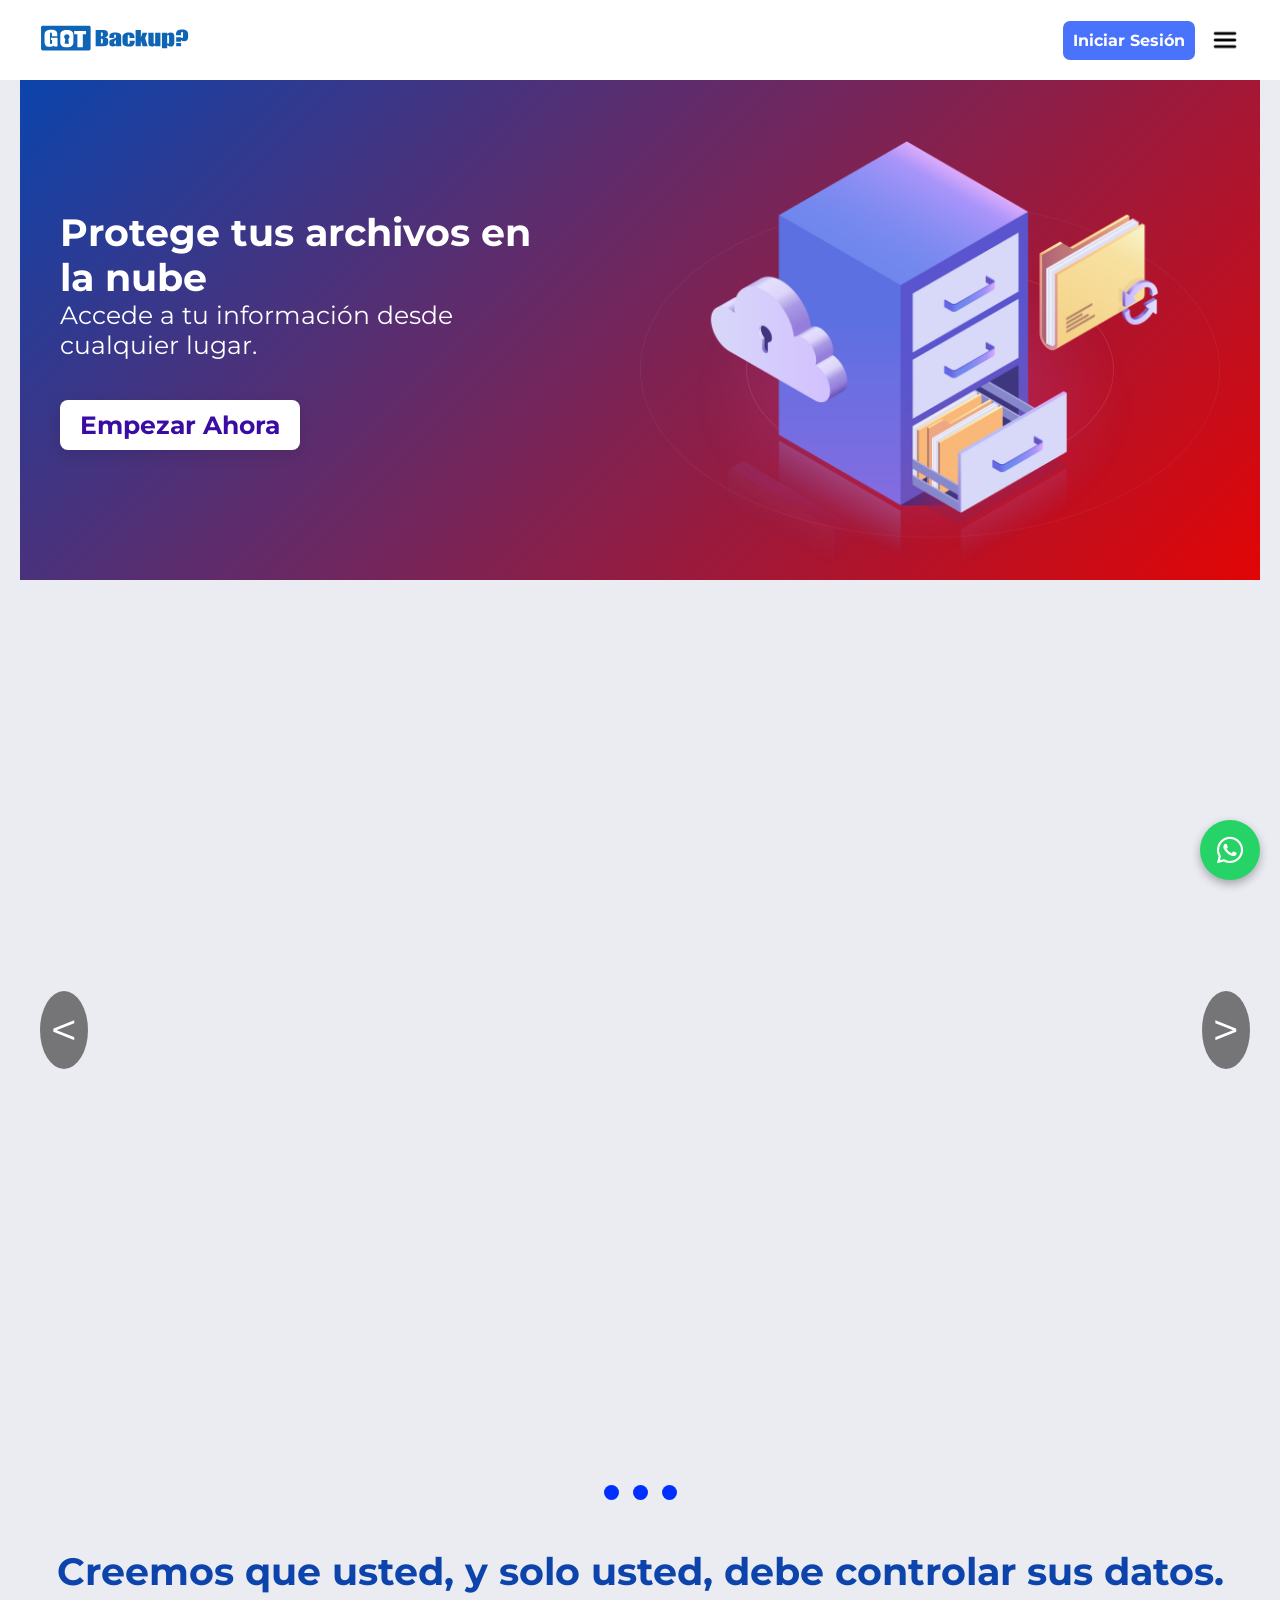
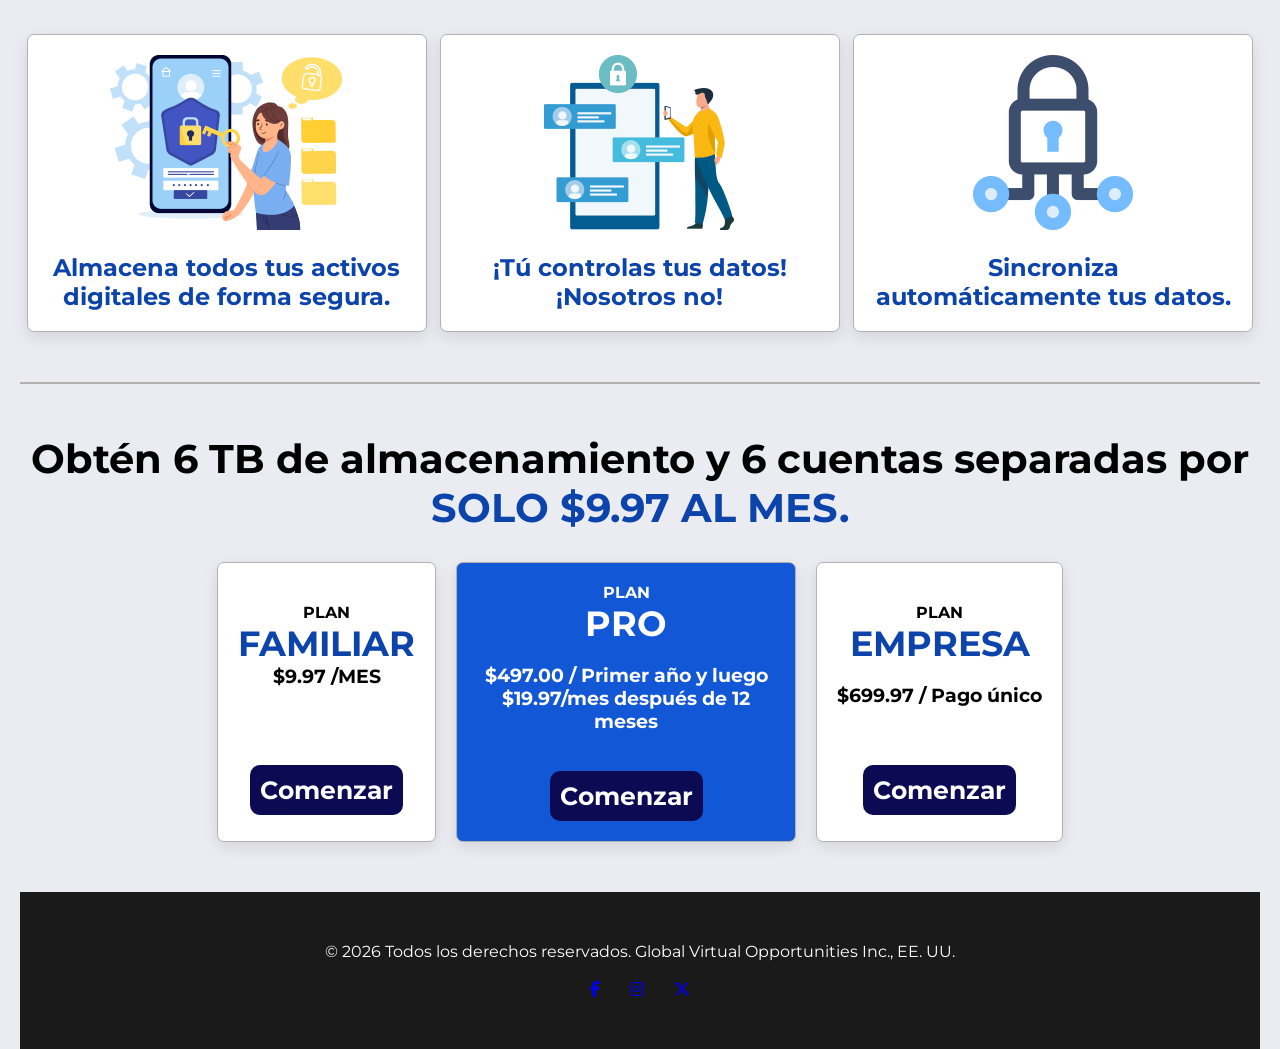
==== index.html @ d2a0c12e "first commit" ====
<!DOCTYPE html>
<html lang="en">
<head>
    <meta charset="UTF-8">
    <meta name="viewport" content="width=device-width, initial-scale=1.0">
    <title>GotBackup</title>
    <link rel="stylesheet" href="CSS/style.css">
    <link rel="shortcut icon" href="imagenes/descarga-en-la-nube.png" type="image/x-icon">
    <link rel="preconnect" href="https://fonts.googleapis.com">
    <link rel="preconnect" href="https://fonts.gstatic.com" crossorigin>
    <link href="https://fonts.googleapis.com/css2?family=DM+Sans:ital,opsz,wght@0,9..40,100..1000;1,9..40,100..1000&family=Montserrat:ital,wght@0,100..900;1,100..900&display=swap" rel="stylesheet">
    <link rel="stylesheet" href="https://fonts.googleapis.com/css2?family=Material+Symbols+Outlined:opsz,wght,FILL,GRAD@24,400,0,0&icon_names=menu" />
    <link rel="stylesheet" href="https://cdnjs.cloudflare.com/ajax/libs/font-awesome/6.5.0/css/all.min.css">
</head>
<body>
    <nav class="nav">
        <div class="nav_logo">
            <img src="imagenes/logo.svg" alt="">
            
        </div>
    <div class="nav_right">
        <a href="formulario.html">Iniciar Sesión</a>
        <label for="menu-toggle" class="nav_target">
            <img src="imagenes/menu.png">
        </label>
    </div>
        
        <input type="checkbox" id="menu-toggle" hidden> 
        
        <div class="nav_links" id="menu">
            <label for="menu-toggle" class="nav_link"><a href="index.html">Inicio</a></label>
            <label for="menu-toggle" class="nav_link"><a href="servicios.html">Servicios</a></label>
            <label for="menu-toggle" class="nav_link"><a href="nosotros.html">Nosotros</a></label>
            <label for="menu-toggle" class="nav_link"><a href="registro.html">Registrate</a></label>
            <label for="menu-toggle" class="nav_link"><a href="contacto.html">Contacto</a></label>
        </div>
        
    </nav>


   <main id="main">
    <section class="banner">
        <div class="texto_banner">
            <h1>Protege tus archivos en la nube</h1>
            <p>Accede a tu información desde cualquier lugar.</p><br>
            <a href="servicios.html">Empezar Ahora</a>
        </div>
        <div class="imagen_banner">
            <img src="imagenes/pngwing.com.png" alt="">
        </div>
    </section>

    <!-- Carrusel -->

<section class="contenedor-carrusel">
            <div id="carrusel1">
                <iframe class="video" width="560" height="315" src="https://www.youtube.com/embed/Tu1TJ-iEqHw?si=rWkqCX0WMw9if19D" title="YouTube video player" frameborder="0" allow="accelerometer; autoplay; clipboard-write; encrypted-media; gyroscope; picture-in-picture; web-share" referrerpolicy="strict-origin-when-cross-origin" allowfullscreen></iframe>
                <a class="flecha derecha" href="#carrusel2">></a>
                <a class="flecha izquierda" href="#carrusel3"><</a>
            </div>
            <div id="carrusel2">
                <iframe class="video" width="560" height="315" src="https://www.youtube.com/embed/vt-gas3BlSM?si=JxUGBKn5WhJjXuvu" title="YouTube video player" frameborder="0" allow="accelerometer; autoplay; clipboard-write; encrypted-media; gyroscope; picture-in-picture; web-share" referrerpolicy="strict-origin-when-cross-origin" allowfullscreen></iframe>
                <a class="flecha izquierda" href="#carrusel1"><</a>
                <a class="flecha derecha" href="#carrusel3">></a>
            </div>
            <div id="carrusel3">
                <iframe class="video" width="560" height="315" src="https://www.youtube.com/embed/8t1g0vu1LFw?si=16yv4SWNMuszmHNP" title="YouTube video player" frameborder="0" allow="accelerometer; autoplay; clipboard-write; encrypted-media; gyroscope; picture-in-picture; web-share" referrerpolicy="strict-origin-when-cross-origin" allowfullscreen></iframe>
                <a class="flecha izquierda" href="#carrusel2"><</a>
                <a class="flecha derecha" href="#carrusel1">></a>
            </div>

        </section>

              <section class="desplazar">
            <a href="#carrusel1"></a>
            <a href="#carrusel2"></a>
            <a href="#carrusel3"></a>
        </section>

    <div class="beneficios">
        <h2>Creemos que usted, y solo usted, debe controlar sus datos.</h2>
    <p></p>
    </div>

<!-- Tarjetas -->
    <section class="tarjetas">

        

        <div class="tarjeta">
            <img src="imagenes/tarjeta1.jpg" alt=""><br><br>
            <div class="texto_tarjetas">
                
                <h2>Almacena todos tus activos digitales de forma segura.</h2>
            </div>
        </div>

        <div class="tarjeta">
            <img src="imagenes/tarjeta2.jpg" alt=""><br><br>
            <div class="texto_tarjetas">
                
                <h2>¡Tú controlas tus datos!¡Nosotros no!</h2>
            </div>
        </div>

        <div class="tarjeta">
            <img src="imagenes/tarjeta3.png" alt=""><br><br>
            <div class="texto_tarjetas">
                
                <h2>Sincroniza automáticamente tus datos.</h2>
            </div>
        </div>



    </section>
    <a href="https://wa.me/573001234567" class="whatsapp" target="_blank">
    <i class="fab fa-whatsapp"></i>
    </a>
    <hr>

    <!-- <section class="nosotros" id="nosotros">
        <img src="imagenes/informacion.jpg" alt="">
    

        <aside class="aside">
            <h2>¿Por qué nosotros?</h2><br>
                <p>GotBackup es un servicio desarrollado por GVO (Global Virtual Opportunities), una empresa de marketing digital y software fundada en 1998 en Canadá. Con el tiempo, expandieron sus operaciones y construyeron un centro de datos en Texas en 2007 para mejorar su infraestructura.

            En GotBackup, nuestra máxima prioridad es la seguridad de sus datos . La protección activa y pasiva de GotBackup está diseñada para proteger los datos del usuario mediante múltiples capas de seguridad, incluyendo el cifrado AES de 256 bits en todas partes.

                Cifrado AES de 256 bits
                Protocolos SSL/TLS
                Autenticación de dos factores (2FA)
                Control de versiones de archivos

                Además, cuentan con sistemas avanzados como detección de accesos sospechosos y múltiples capas de protección para garantizar la seguridad de la información.</p>
        </aside>
    </section>
<hr> -->

<!-- Tarjetas Planes -->
         <div class="texto_venta">
            <p class="text-1">Obtén 6 TB de almacenamiento y 6 cuentas separadas por</p>
            <p class="text-2">SOLO $9.97 AL MES.</p>
        </div>

    <section class="tarjetas_planes">
        
        <div class="tarjeta_plan">  
            <div class="texto_tarjetas-plan">
                <p>PLAN</p>
                <h2>FAMILIAR</h2>
                <h3>$9.97 /MES</h3><br><br><br>

                
            </div>
            <div class="pagar">
                <a href="servicios.html">Comenzar</a>

            </div>
        </div>

        <div class="tarjeta2">
            <div class="texto_tarjetas2">
                <p>PLAN</p>
                <h2>PRO</h2><br>
                <h3>$497.00 / Primer año
                    y luego $19.97/mes después de 12 meses</h3><br><br>

                   
            </div>
             <div class="pagar">
                <a href="servicios.html">Comenzar</a>

            </div>
        </div>

        <div class="tarjeta_plan">
            <div class="texto_tarjetas-plan">
                <p>PLAN</p>
                <h2>EMPRESA</h2><br>
                <h3>$699.97 / Pago único</h3><br><br>
                
               
            </div>
             <div class="pagar">
                <a href="servicios.html">Comenzar</a>
  
            </div>
        </div>



    </section>






   </main> 
   
   <footer id="footer">
         &copy; 2026 Todos los derechos reservados. Global Virtual Opportunities Inc., EE. UU. <br><br>
        <div class="redes">
            <a href="https://www.facebook.com/"><i class="fab fa-facebook-f"></i></a>
            <a href="fa-brands fa-x-twitter"><i class="fab fa-instagram"></i></a>
            <a href="https://x.com/"><i class="fa-brands fa-x-twitter"></i></a>
        </div> 
   </footer>
</body>
</html>
---- CSS/style.css ----
*{
    box-sizing: border-box;
    margin: 0;
    padding: 0;
    font-family: "Montserrat", sans-serif;

}
body{
    width: 100%;
    height: 100vh;
    background: rgb(235, 236, 242);
    padding: 20px;
}

.nav{
    padding: 0 40px;
    height: 80px;
    background-color: rgb(255, 255, 255);
    color: #fff;
    display: flex;
    align-items: center;
    justify-content: space-between;
    position: fixed;
    top: 0;
    left: 0;
    width: 100%;
    z-index: 1000;
}

.nav_links{
    position: fixed;
    top: 80px;
    right: 0;
    width: 300px;      /*ancho del menú */
    height: 500px;
    background-color: rgb(9, 23, 85);
    display: flex;
    flex-direction: column;
    align-items: center;
    justify-content: center;
    transform: translateX(100%);
    transition: all 0.3s ease;

} 

.nav_link{
    margin: 10px;
    padding: 10px;
    border-radius: 7px;
}
.nav_link a{
    text-decoration: none;
    color: #fff;
}
.nav_link a:hover{
    background-color: #fff;
    color: black; 
    margin: 10px;
    padding: 10px;
    border-radius: 7px;
}
#menu-toggle:checked ~ .nav_links{
    transform: translateX(0);
}
.nav_target{
    display: flex;
    align-items: center;
    justify-content: center;
    cursor: pointer;
}

.nav_target img{
    width: 30px;
}
.nav_logo{
    width: 150px;
}   

.nav_right a{
    text-decoration: none;
    background-color: rgb(74, 115, 252);
    padding: 10px;
    border-radius: 7px;
    color: #fff;
    font-weight: bold;

}
.nav_right{
    display: flex;
    align-items: center;
    gap: 15px;
}

/* Banner */
.banner{
    height: 500px;
    background: linear-gradient(135deg, #0c44ac, #e20505);
    padding: 0 40px;
    color: #fff;
    margin-top: 60px;

    display: flex;
    align-items: center;
    justify-content: space-between;
    gap: 40px;
}
    /* display: grid;
    grid-template-columns: 1fr 1fr;
    gap: 20px; */
.texto_banner{
    max-width: 500px;
    font-size: 25px;
    margin-right: 20px;
    
 
}
.imagen_banner{
    width: 50%;
    display: flex;
    justify-content: flex-end;
}
.imagen_banner img{
    width: 100%;
    margin-top: 50px;
}
.texto_banner a{
    display: inline-block;
    background: #fff;
    color: #3a0ca3;
    padding: 10px 20px;
    border-radius: 8px;
    text-decoration: none;
    font-weight: bold;
    margin-top: 10px;
    transition: all 0.3s ease;
    box-shadow: 0 5px 15px rgba(0,0,0,0.1);
    
}
.texto_banner a:hover{
    transform: translateY(-2px) scale(1.02);
    box-shadow: 0 20px 40px rgba(37,99,235,0.2);
}

/* Carrusel */

.contenedor-carrusel {
  display: flex;
  overflow-x: auto;
  scroll-snap-type: x mandatory;
  scroll-behavior: smooth;
  scrollbar-width: none;
}

.contenedor-carrusel div{
    min-width: 100%;
    height: 100vh;
    scroll-snap-align: start;
    font-size: 3rem;
    color: rgb(0, 0, 0);
    display: flex;
    position: relative;
    justify-content: center;
    align-items: center;
    /* padding: 0; */
}

.video{
    width: 70%;
    height: 70%;
}

.desplazar{
  width: 100%;
  text-align: center;
}

.desplazar a{
  display: inline-block;
  width: 15px;
  height: 15px;
  background-color: rgb(1, 47, 255);
  border-radius: 50%;
  margin: 5px;
}

.carrusel-img{
    width: 60%;
    height: 70%;
    object-fit: cover;/* cuando se va ajustando la imagen se empieza a recortar para no perder calidad */
}

.flecha {
  position: absolute;
  top: 50%;
  transform: translateY(-50%);

  color: white;
  background: rgba(0, 0, 0, 0.5);
  padding: 10px;
  text-decoration: none;
  border-radius: 60%;
}

.izquierda {
  left: 20px;
}

.derecha {
  right: 10px;
}



.beneficios{
    text-align: center;
    margin-top: 40px;
    margin-bottom: 40px;
    font-size: 25px;
    color:#0c44ac;
}


/* Tarjetas */
.tarjetas{
    display: flex;
    justify-content: center;
    justify-content: space-around;
    flex-wrap: wrap;
    padding-bottom: 50px;
}
.tarjeta{
    border: 1px solid rgb(179, 176, 176);
    border-radius: 7px;
    /* flex: 1 1 250px; */
    max-width: 400px;
    padding: 20px;
    text-align: center;
    transition: all 0.3s ease;
    box-shadow: 0 5px 15px rgba(0,0,0,0.1);
    background-color: #fff;

}

.texto_tarjetas{
    display: flex;
    align-items: center;
}
.texto_tarjetas h2{
    color: #0c44ac;
}

.tarjeta:hover{
  transform: translateY(-2px) scale(1.02);
  box-shadow: 0 20px 40px rgba(37,99,235,0.2);
}

hr{
    border: 1px solid rgb(179, 176, 176);
}

/* icono flotante */
.whatsapp {
    position: fixed;
    bottom: 20px;
    right: 20px;

    background: #25D366;
    color: white;
    font-size: 30px;

    width: 60px;
    height: 60px;
    border-radius: 50%;

    display: flex;
    align-items: center;
    justify-content: center;

    text-decoration: none;
    box-shadow: 0 4px 10px rgba(0,0,0,0.3);

    transition: all 0.3s ease;
}

.whatsapp:hover {
    transform: scale(1.1);
}

.texto_venta{
    display: flex;
    flex-direction: column;
    justify-content: center;
    margin-top: 50px;
}

.texto_venta p{

    font-size: 40px;
    text-align: center;
}
.text-1{
    font-weight: bold;
}
.text-2{
    color: #0c44ac;
    font-weight: bold;
}


/* Tarjetas Planes */

.tarjetas_planes{
    display: flex;
    justify-content: center;
    flex-wrap: wrap;
    padding: 20px;

}
.tarjeta_plan{
    border: 1px solid rgb(179, 176, 176);
    border-radius: 7px;
    /* flex: 1 1 250px; */
    max-width: 340px;
    padding: 20px;
    margin: 10px;
    text-align: center;
    transition: all 0.3s ease;
    box-shadow: 0 5px 15px rgba(0,0,0,0.1);
    background-color: #fff;

}
.tarjeta2{
    border: 1px solid rgb(179, 176, 176);
    border-radius: 7px;
    /* flex: 1 1 250px; */
    max-width: 340px;
    padding: 20px;
    margin: 10px;
    text-align: center;
    transition: all 0.3s ease;
    box-shadow: 0 5px 15px rgba(0,0,0,0.1);
    background-color: #1257d6;
    color: #fff;
}


.bonus{
    background-color: #ee1818;
    color: #ffffff;
    font-weight: bold;
    text-align: center;
    font-size: 35px;
}

.texto_tarjetas-plan{
    margin-bottom: 20px;
    margin-top: 20px;
}
.texto_tarjetas-plan h2{
    color: #0c44ac;
    font-size: 35px;
}
.texto_tarjetas2 h2{
    color: #fff;
    font-size: 35px;

}
.texto_tarjetas-plan p{
    font-weight: bold;
}
.texto_tarjetas2 p{
    font-weight: bold;
}
.tarjeta_plan:hover{
  transform: translateY(-2px) scale(1.02);
  box-shadow: 0 20px 40px rgba(37,99,235,0.2);
}

.tarjeta2:hover{
   transform: translateY(-2px) scale(1.02);
    box-shadow: 0 20px 40px rgba(37,99,235,0.2);   
}



.pagar{
    display: flex;
    justify-content: center;
}
.pagar a{
    text-decoration: none;
    background-color: #0b0a52;
    color: #fff;
    font-weight: bold;
    font-size: 25px;
    padding: 10px;
    border-radius: 10px;

}


/* Footer */
#footer{
    background-color: #1a1a1a;
    padding: 50px;
    text-align: center;
    margin: 20px 0;
    color: white;
    width: 100%;
}

.redes{
    display: flex;
    justify-content: center;
    gap: 30px;
}



@media screen and (max-width: 480px){
    .nav_logo{
        width: 120px;
    }
    .imagen_banner img{
        display: none;
    }
    .banner{
        flex-direction: column;
        justify-content: center;
        align-items: center;
        text-align: center;
        height: auto;
        padding: 40px 20px;
    }
    .texto_banner{
        width: 100%;

    }
    .tarjetas{
        flex-direction: column;
        align-items: center; 
        gap: 20px;
    }
    .tarjeta{
        width: 100%;
        max-width: 90%;
    }
    .tarjeta img{
        width: 100%;
    }
    .tarjeta h2{
        width: 100%;
    }

    body{
        padding: 0;
    }
    .texto_venta .text-1{
        font-size: 25px;
    }
    .contenedor-carrusel div{
        height: 50vh;
    }
    .nav_right a{
    padding: 10px;
    text-align: center;
    }
    

}
@media screen and (max-width: 600px){
        .imagen_banner img{
        display: none;
    }
        .banner{
        flex-direction: column;
        justify-content: center;
        align-items: center;
        text-align: center;
        height: auto;
        padding: 40px 20px;
    }
    .texto_banner{
        width: 100%;
    }
    .nosotros{
        display: flex;
        flex-wrap: wrap;
        flex-direction: column;
    }
    .nosotros img{
        width: 100%;
    }
    .aside{
        width: 100%;
    }
}

@media screen and (max-width: 300px){
    .texto_tarjetas h2{
        font-size: 22px;
    }
}
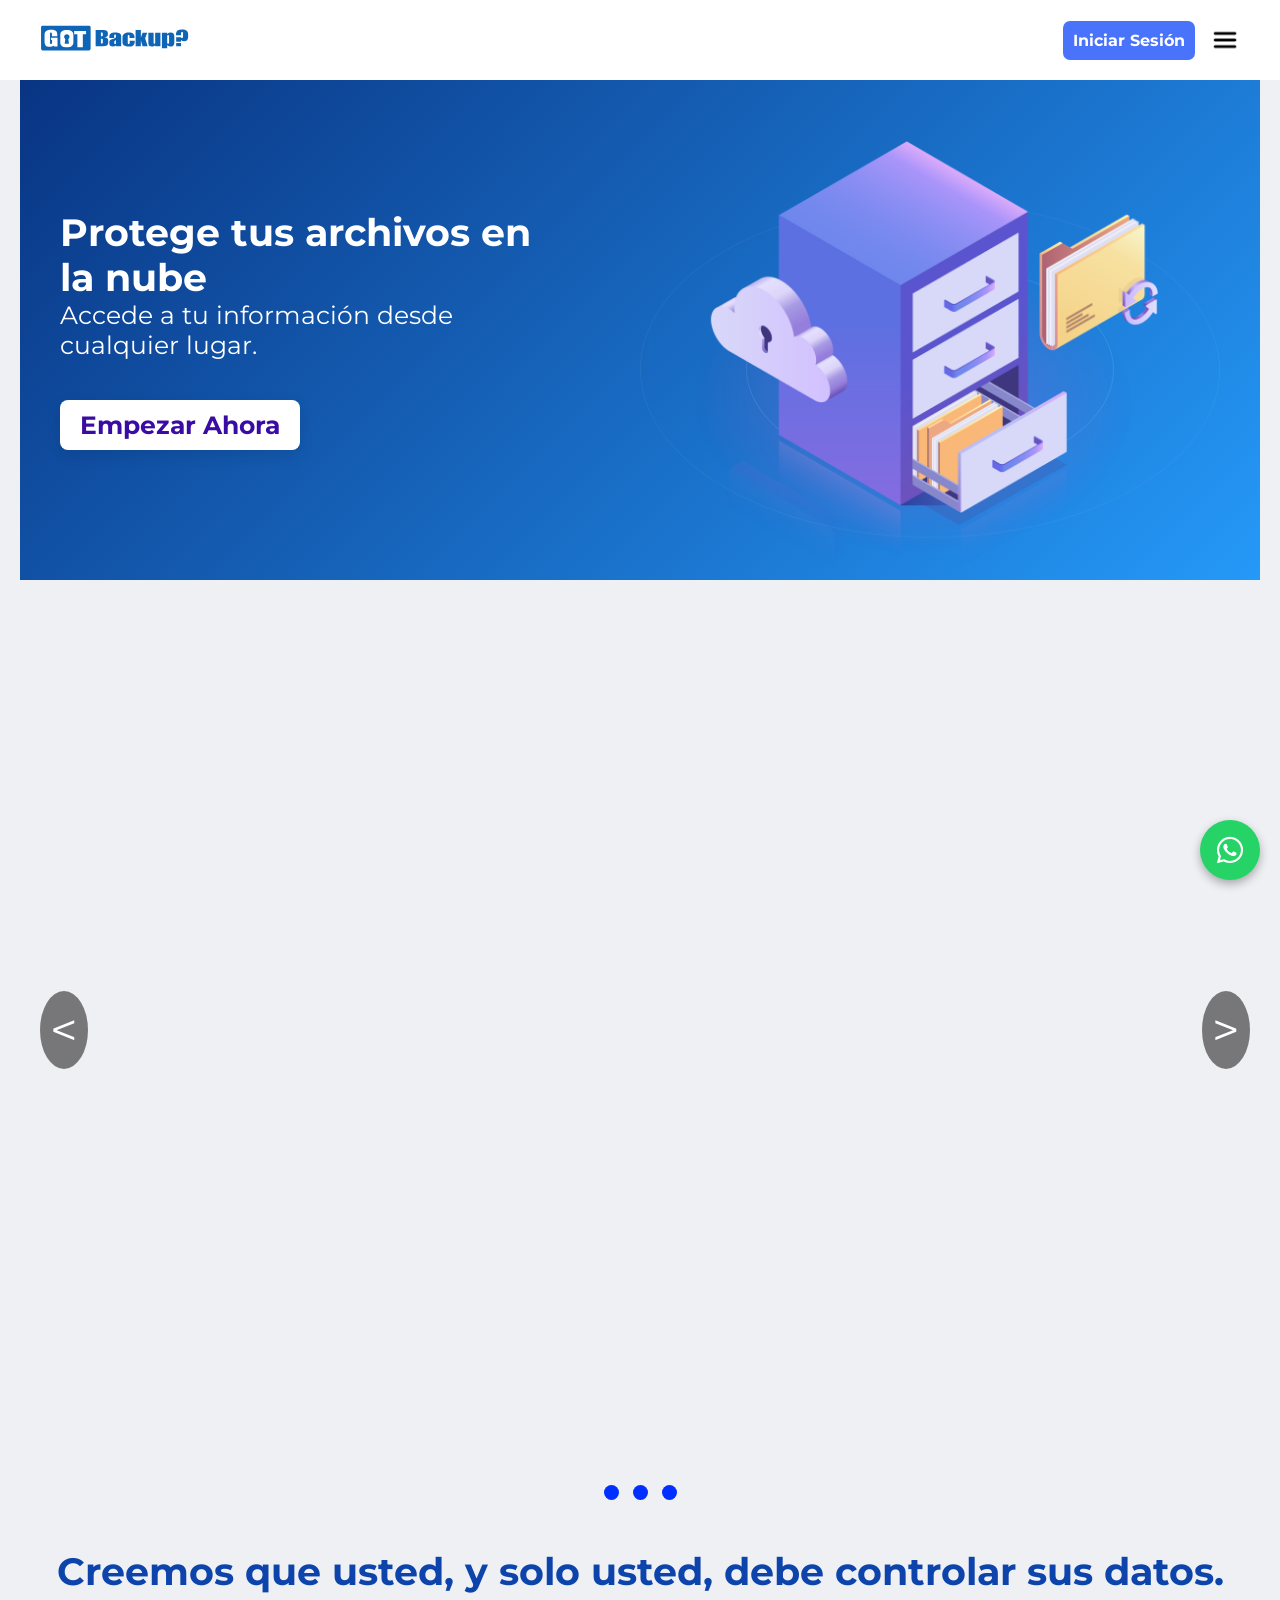
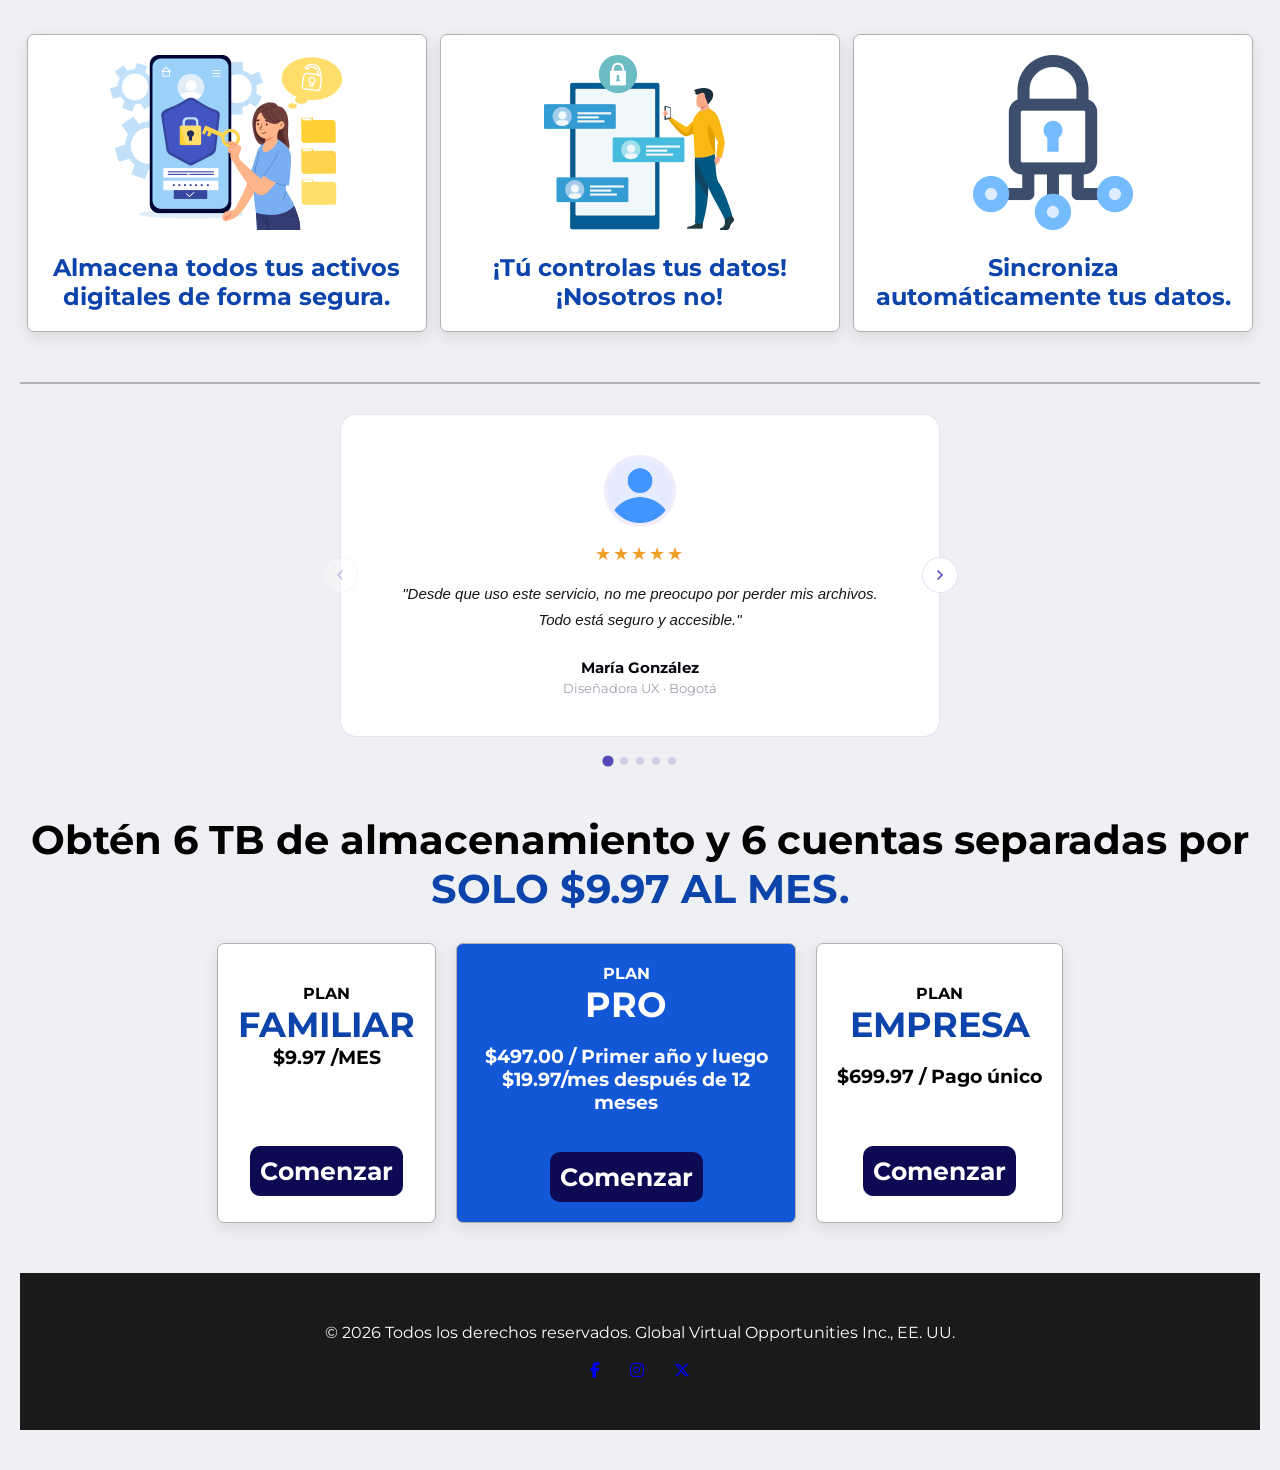
==== commit b0710ebf: "se hacen modificaciones" ====
--- a/index.html
+++ b/index.html
@@ -55,18 +55,18 @@
 <section class="contenedor-carrusel">
             <div id="carrusel1">
                 <iframe class="video" width="560" height="315" src="https://www.youtube.com/embed/Tu1TJ-iEqHw?si=rWkqCX0WMw9if19D" title="YouTube video player" frameborder="0" allow="accelerometer; autoplay; clipboard-write; encrypted-media; gyroscope; picture-in-picture; web-share" referrerpolicy="strict-origin-when-cross-origin" allowfullscreen></iframe>
-                <a class="flecha derecha" href="#carrusel2">></a>
-                <a class="flecha izquierda" href="#carrusel3"><</a>
+                <a class="flecha1 derecha" href="#carrusel2">></a>
+                <a class="flecha1 izquierda" href="#carrusel3"><</a>
             </div>
             <div id="carrusel2">
                 <iframe class="video" width="560" height="315" src="https://www.youtube.com/embed/vt-gas3BlSM?si=JxUGBKn5WhJjXuvu" title="YouTube video player" frameborder="0" allow="accelerometer; autoplay; clipboard-write; encrypted-media; gyroscope; picture-in-picture; web-share" referrerpolicy="strict-origin-when-cross-origin" allowfullscreen></iframe>
-                <a class="flecha izquierda" href="#carrusel1"><</a>
-                <a class="flecha derecha" href="#carrusel3">></a>
+                <a class="flecha1 izquierda" href="#carrusel1"><</a>
+                <a class="flecha1 derecha" href="#carrusel3">></a>
             </div>
             <div id="carrusel3">
                 <iframe class="video" width="560" height="315" src="https://www.youtube.com/embed/8t1g0vu1LFw?si=16yv4SWNMuszmHNP" title="YouTube video player" frameborder="0" allow="accelerometer; autoplay; clipboard-write; encrypted-media; gyroscope; picture-in-picture; web-share" referrerpolicy="strict-origin-when-cross-origin" allowfullscreen></iframe>
-                <a class="flecha izquierda" href="#carrusel2"><</a>
-                <a class="flecha derecha" href="#carrusel1">></a>
+                <a class="flecha1 izquierda" href="#carrusel2"><</a>
+                <a class="flecha1 derecha" href="#carrusel1">></a>
             </div>
 
         </section>
@@ -76,6 +76,7 @@
             <a href="#carrusel2"></a>
             <a href="#carrusel3"></a>
         </section>
+        
 
     <div class="beneficios">
         <h2>Creemos que usted, y solo usted, debe controlar sus datos.</h2>
@@ -119,25 +120,96 @@
     </a>
     <hr>
 
-    <!-- <section class="nosotros" id="nosotros">
-        <img src="imagenes/informacion.jpg" alt="">
-    
-
-        <aside class="aside">
-            <h2>¿Por qué nosotros?</h2><br>
-                <p>GotBackup es un servicio desarrollado por GVO (Global Virtual Opportunities), una empresa de marketing digital y software fundada en 1998 en Canadá. Con el tiempo, expandieron sus operaciones y construyeron un centro de datos en Texas en 2007 para mejorar su infraestructura.
-
-            En GotBackup, nuestra máxima prioridad es la seguridad de sus datos . La protección activa y pasiva de GotBackup está diseñada para proteger los datos del usuario mediante múltiples capas de seguridad, incluyendo el cifrado AES de 256 bits en todas partes.
-
-                Cifrado AES de 256 bits
-                Protocolos SSL/TLS
-                Autenticación de dos factores (2FA)
-                Control de versiones de archivos
-
-                Además, cuentan con sistemas avanzados como detección de accesos sospechosos y múltiples capas de protección para garantizar la seguridad de la información.</p>
-        </aside>
-    </section>
-<hr> -->
+    <!-- Carrusel Testimonios/comentarios -->
+    <div class="carrusel">
+ 
+  <!-- Radio buttons ocultos -->
+  <input type="radio" name="slide" id="t1" checked />
+  <input type="radio" name="slide" id="t2" />
+  <input type="radio" name="slide" id="t3" />
+  <input type="radio" name="slide" id="t4" />
+  <input type="radio" name="slide" id="t5" />
+ 
+  <div class="carrusel-wrapper">
+ 
+    <!-- Flecha anterior -->
+    <div class="flecha flecha-prev">
+      <svg viewBox="0 0 24 24"><polyline points="15 18 9 12 15 6"/></svg>
+      <label for="t1"></label>
+      <label for="t2"></label>
+      <label for="t3"></label>
+      <label for="t4"></label>
+    </div>
+ 
+    <!-- Viewport -->
+    <div class="carrusel-viewport">
+      <div class="carrusel-track">
+ 
+        <div class="carrusel-slide">
+          <span class="avatar"><img src="imagenes/usuario.png" alt=""></span>
+          <div class="estrellas">★★★★★</div>
+          <p class="reseña">"Desde que uso este servicio, no me preocupo por perder mis archivos. Todo está seguro y accesible."</p>
+          <p class="nombre">María González</p>
+          <p class="rol">Diseñadora UX · Bogotá</p>
+        </div>
+ 
+        <div class="carrusel-slide">
+          <span class="avatar"><img src="imagenes/usuario.png" alt=""></span>
+          <div class="estrellas">★★★★★</div>
+          <p class="reseña">"Me encanta poder acceder a mis documentos desde cualquier dispositivo sin complicaciones."</p>
+          <p class="nombre">Carlos Herrera</p>
+          <p class="rol">Emprendedor · Medellín</p>
+        </div>
+ 
+        <div class="carrusel-slide">
+          <span class="avatar"><img src="imagenes/usuario.png" alt=""></span>
+          <div class="estrellas">★★★★☆</div>
+          <p class="reseña">"Muy buena calidad y atención al cliente. En general es una experiencia que recomendaría sin reservas a cualquier persona."</p>
+          <p class="nombre">Valentina Ríos</p>
+          <p class="rol">Gerente de Proyectos · Cali</p>
+        </div>
+ 
+        <div class="carrusel-slide">
+          <span class="avatar"><img src="imagenes/usuario.png" alt=""></span>
+          <div class="estrellas">★★★★★</div>
+          <p class="reseña">"Lo recomendaría sin dudarlo, ha sido una gran inversión."</p>
+          <p class="nombre">Andrés Molina</p>
+          <p class="rol">Desarrollador · Barranquilla</p>
+        </div>
+ 
+        <div class="carrusel-slide">
+          <span class="avatar"><img src="imagenes/usuario.png" alt=""></span>
+          <div class="estrellas">★★★★★</div>
+          <p class="reseña">"Antes perdía archivos todo el tiempo, ahora todo está respaldado automáticamente."</p>
+          <p class="nombre">Sofía Ramírez</p>
+          <p class="rol">Fotógrafa · Cartagena</p>
+        </div>
+ 
+      </div>
+    </div>
+ 
+    <!-- Flecha siguiente -->
+    <div class="flecha flecha-next">
+      <svg viewBox="0 0 24 24"><polyline points="9 18 15 12 9 6"/></svg>
+      <label for="t2"></label>
+      <label for="t3"></label>
+      <label for="t4"></label>
+      <label for="t5"></label>
+    </div>
+ 
+  </div>
+ 
+  <!-- Puntos -->
+  <div class="carrusel-controles">
+    <label for="t1"></label>
+    <label for="t2"></label>
+    <label for="t3"></label>
+    <label for="t4"></label>
+    <label for="t5"></label>
+  </div>
+ 
+</div>
+
 
 <!-- Tarjetas Planes -->
          <div class="texto_venta">
--- a/CSS/style.css
+++ b/CSS/style.css
@@ -7,8 +7,8 @@
 }
 body{
     width: 100%;
-    height: 100vh;
-    background: rgb(235, 236, 242);
+    min-height: 100vh;
+    background: rgb(239, 240, 243);
     padding: 20px;
 }
 
@@ -94,7 +94,7 @@
 /* Banner */
 .banner{
     height: 500px;
-    background: linear-gradient(135deg, #0c44ac, #e20505);
+    background: linear-gradient(135deg, #093483, #2599f8);
     padding: 0 40px;
     color: #fff;
     margin-top: 60px;
@@ -149,6 +149,8 @@
   scroll-snap-type: x mandatory;
   scroll-behavior: smooth;
   scrollbar-width: none;
+    animation: slide 12s infinite;
+
 }
 
 .contenedor-carrusel div{
@@ -189,7 +191,7 @@
     object-fit: cover;/* cuando se va ajustando la imagen se empieza a recortar para no perder calidad */
 }
 
-.flecha {
+.flecha1 {
   position: absolute;
   top: 50%;
   transform: translateY(-50%);
@@ -256,6 +258,209 @@
 
 hr{
     border: 1px solid rgb(179, 176, 176);
+}
+
+
+/* Carrusel Testimonios */
+.carrusel {
+    --purple: #534AB7;
+    --purple-light: #EEEDFE;
+    --amber: #EF9F27;
+    --card-bg: #ffffff;
+    --texto: #08080e;
+    --texto-muted: #16161a;
+    --borde: rgba(83, 74, 183, 0.15);
+    max-width: 600px;
+    margin: 0 auto;
+    margin-top: 30px;
+  }
+ 
+  /* Inputs ocultos */
+  .carrusel input[type="radio"] {
+    display: none;
+  }
+ 
+  /* Wrapper relativo para colocar flechas encima */
+  .carrusel-wrapper {
+    position: relative;
+  }
+ 
+  /* Viewport */
+  .carrusel-viewport {
+    overflow: hidden;
+    border-radius: 16px;
+    border: 1px solid var(--borde);
+    background: var(--card-bg);
+  }
+ 
+  /* Track */
+  .carrusel-track {
+    display: flex;
+    width: 500%;
+    transition: transform 0.5s ease;
+  }
+ 
+  /* Posicionamiento por slide */
+  #t1:checked ~ .carrusel-wrapper .carrusel-track { transform: translateX(0%); }
+  #t2:checked ~ .carrusel-wrapper .carrusel-track { transform: translateX(-20%); }
+  #t3:checked ~ .carrusel-wrapper .carrusel-track { transform: translateX(-40%); }
+  #t4:checked ~ .carrusel-wrapper .carrusel-track { transform: translateX(-60%); }
+  #t5:checked ~ .carrusel-wrapper .carrusel-track { transform: translateX(-80%); }
+ 
+  /* Slide individual */
+  .carrusel-slide {
+    width: 20%;
+    padding: 2.5rem 3.5rem;
+    text-align: center;
+    box-sizing: border-box;
+  }
+ 
+  /* Avatar */
+  .avatar img{
+    width: 72px;
+    height: 72px;
+    border-radius: 50%;
+    border: 3px solid var(--purple-light);
+    background: var(--purple-light);
+    font-size: 32px;
+    line-height: 72px;
+    display: block;
+    margin: 0 auto 1rem;
+    text-align: center;
+  }
+ 
+  /* Estrellas */
+  .estrellas {
+    color: var(--amber);
+    font-size: 18px;
+    margin-bottom: 1rem;
+    letter-spacing: 2px;
+  }
+ 
+  /* Reseña */
+  .reseña {
+    font-style: italic;
+    font-size: 15px;
+    color: var(--texto-muted);
+    line-height: 1.75;
+    margin-bottom: 1.5rem;
+  }
+ 
+  /* Nombre y rol */
+  .nombre {
+    font-size: 15px;
+    font-weight: bold;
+    color: var(--texto);
+    margin-bottom: 3px;
+    font-family: "Montserrat", sans-serif;
+  }
+ 
+  .rol {
+    font-size: 13px;
+    color: #a0a0b0;
+    font-family: "Montserrat", sans-serif;
+  }
+ 
+  /* Flechas */
+  .flecha {
+    position: absolute;
+    top: 50%;
+    transform: translateY(-50%);
+    width: 36px;
+    height: 36px;
+    border-radius: 50%;
+    border: 1px solid var(--borde);
+    background: var(--card-bg);
+    cursor: pointer;
+    display: flex;
+    align-items: center;
+    justify-content: center;
+    z-index: 2;
+    transition: background 0.2s, border-color 0.2s;
+  }
+ 
+  .flecha:hover {
+    background: var(--purple-light);
+    border-color: var(--purple);
+  }
+ 
+  .flecha svg {
+    width: 16px;
+    height: 16px;
+    stroke: var(--purple);
+    fill: none;
+    stroke-width: 2.5;
+    stroke-linecap: round;
+    stroke-linejoin: round;
+    pointer-events: none;
+  }
+ 
+  .flecha-prev { left: -18px; }
+  .flecha-next { right: -18px; }
+ 
+  /* Labels dentro de la flecha, superpuestos, ocultos por defecto */
+  .flecha label {
+    position: absolute;
+    inset: 0;
+    border-radius: 50%;
+    cursor: pointer;
+    display: none;
+  }
+ 
+  /* Prev: mostrar el label del slide anterior según cuál está activo */
+  #t1:checked ~ .carrusel-wrapper .flecha-prev label[for="t1"] { display: block; }
+  #t2:checked ~ .carrusel-wrapper .flecha-prev label[for="t1"] { display: block; }
+  #t3:checked ~ .carrusel-wrapper .flecha-prev label[for="t2"] { display: block; }
+  #t4:checked ~ .carrusel-wrapper .flecha-prev label[for="t3"] { display: block; }
+  #t5:checked ~ .carrusel-wrapper .flecha-prev label[for="t4"] { display: block; }
+ 
+  /* Next: mostrar el label del slide siguiente según cuál está activo */
+  #t1:checked ~ .carrusel-wrapper .flecha-next label[for="t2"] { display: block; }
+  #t2:checked ~ .carrusel-wrapper .flecha-next label[for="t3"] { display: block; }
+  #t3:checked ~ .carrusel-wrapper .flecha-next label[for="t4"] { display: block; }
+  #t4:checked ~ .carrusel-wrapper .flecha-next label[for="t5"] { display: block; }
+  #t5:checked ~ .carrusel-wrapper .flecha-next label[for="t5"] { display: block; }
+ 
+  /* Atenuar flechas en los extremos */
+  #t1:checked ~ .carrusel-wrapper .flecha-prev,
+  #t5:checked ~ .carrusel-wrapper .flecha-next {
+    opacity: 0.3;
+    pointer-events: none;
+  }
+ 
+  /* Puntos */
+  .carrusel-controles {
+    display: flex;
+    align-items: center;
+    justify-content: center;
+    gap: 8px;
+    margin-top: 1.25rem;
+  }
+ 
+  .carrusel-controles label {
+    width: 8px;
+    height: 8px;
+    border-radius: 50%;
+    background: rgba(83, 74, 183, 0.2);
+    cursor: pointer;
+    display: block;
+    transition: background 0.3s, transform 0.3s;
+  }
+ 
+/* Solo el punto del slide activo: color fuerte */
+
+  #t1:checked ~ .carrusel-controles label[for="t1"],
+  #t2:checked ~ .carrusel-controles label[for="t2"],
+  #t3:checked ~ .carrusel-controles label[for="t3"],
+  #t4:checked ~ .carrusel-controles label[for="t4"],
+  #t5:checked ~ .carrusel-controles label[for="t5"] {
+    background: var(--purple);
+    transform: scale(1.4);
+  }
+
+/* pausa al pasar el mouse */
+.carrusel2:hover{
+    animation-play-state: paused;
 }
 
 /* icono flotante */
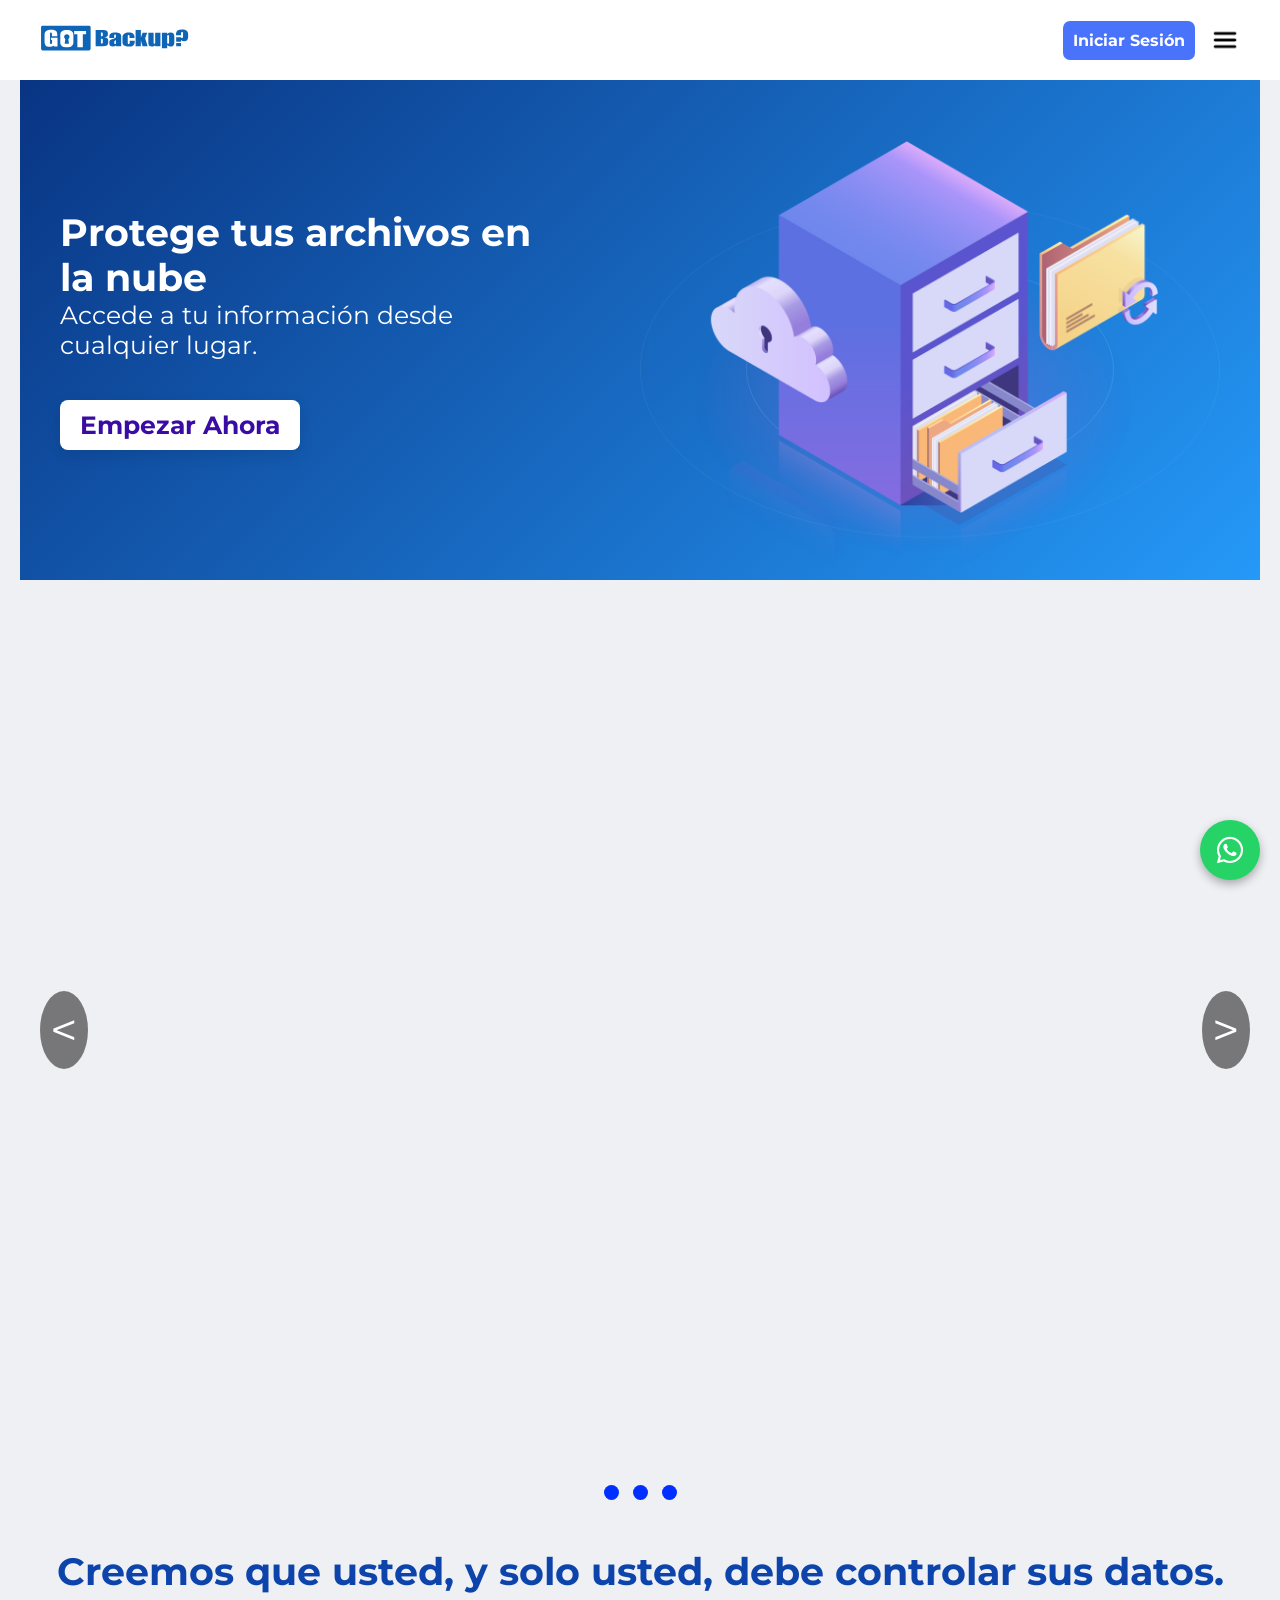
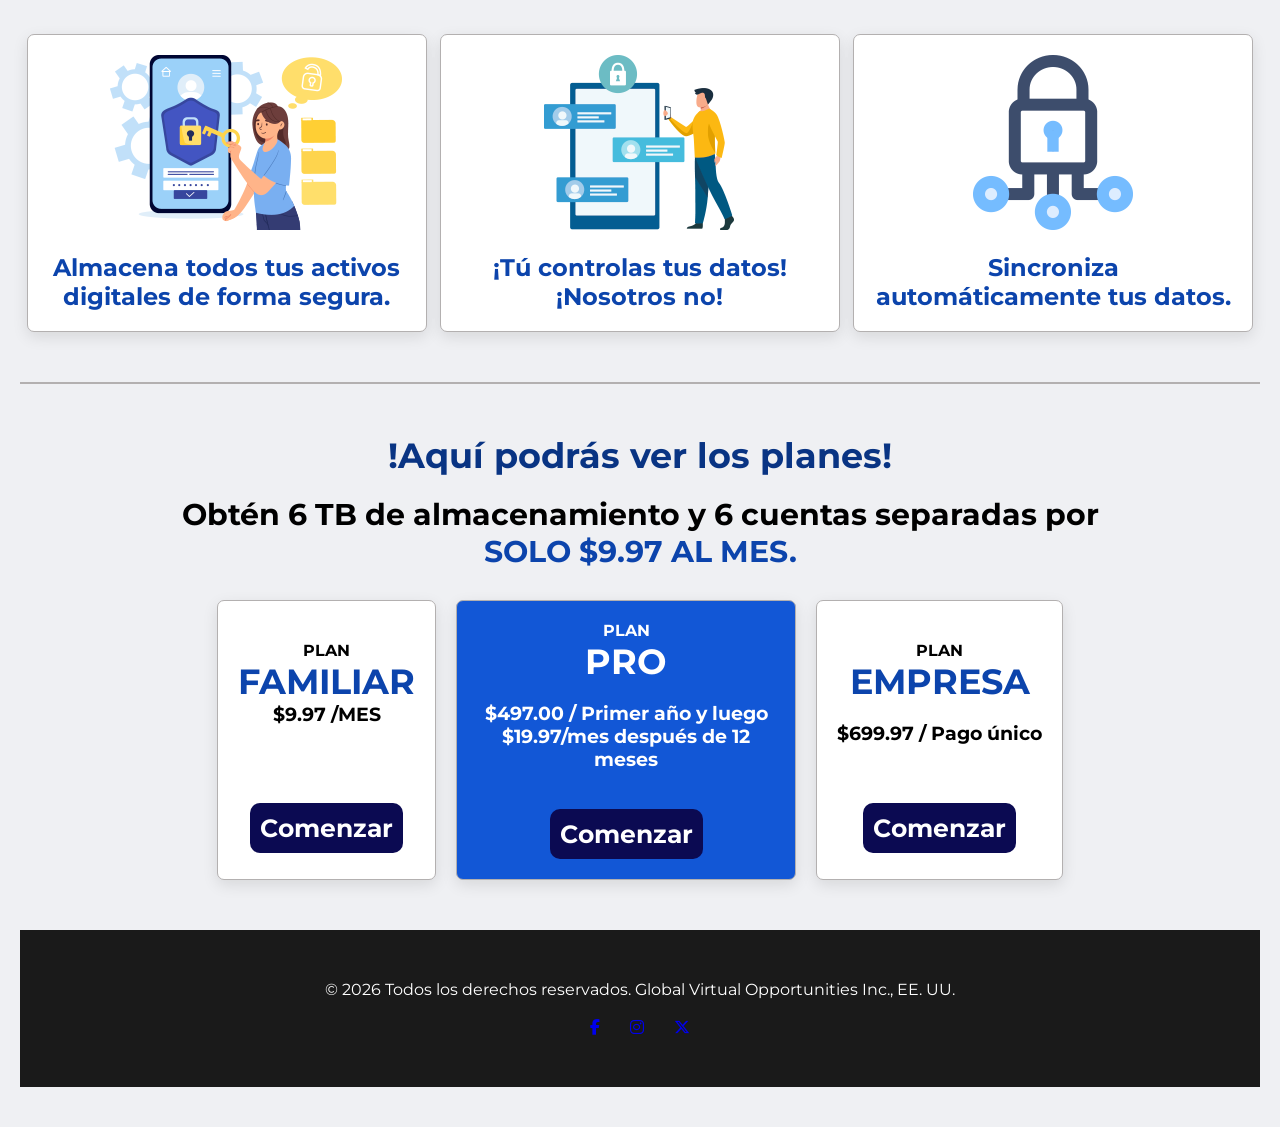
==== commit a591b565: "Ajustes" ====
--- a/index.html
+++ b/index.html
@@ -121,28 +121,28 @@
     <hr>
 
     <!-- Carrusel Testimonios/comentarios -->
-    <div class="carrusel">
+    <!-- <div class="carrusel"> -->
  
   <!-- Radio buttons ocultos -->
-  <input type="radio" name="slide" id="t1" checked />
+  <!-- <input type="radio" name="slide" id="t1" checked />
   <input type="radio" name="slide" id="t2" />
   <input type="radio" name="slide" id="t3" />
   <input type="radio" name="slide" id="t4" />
-  <input type="radio" name="slide" id="t5" />
- 
-  <div class="carrusel-wrapper">
+  <input type="radio" name="slide" id="t5" /> -->
+ 
+  <!-- <div class="carrusel-wrapper"> -->
  
     <!-- Flecha anterior -->
-    <div class="flecha flecha-prev">
+    <!-- <div class="flecha flecha-prev">
       <svg viewBox="0 0 24 24"><polyline points="15 18 9 12 15 6"/></svg>
       <label for="t1"></label>
       <label for="t2"></label>
       <label for="t3"></label>
       <label for="t4"></label>
-    </div>
+    </div> -->
  
     <!-- Viewport -->
-    <div class="carrusel-viewport">
+    <!-- <div class="carrusel-viewport">
       <div class="carrusel-track">
  
         <div class="carrusel-slide">
@@ -186,10 +186,10 @@
         </div>
  
       </div>
-    </div>
+    </div> -->
  
     <!-- Flecha siguiente -->
-    <div class="flecha flecha-next">
+    <!-- <div class="flecha flecha-next">
       <svg viewBox="0 0 24 24"><polyline points="9 18 15 12 9 6"/></svg>
       <label for="t2"></label>
       <label for="t3"></label>
@@ -197,10 +197,10 @@
       <label for="t5"></label>
     </div>
  
-  </div>
+  </div> -->
  
   <!-- Puntos -->
-  <div class="carrusel-controles">
+  <!-- <div class="carrusel-controles">
     <label for="t1"></label>
     <label for="t2"></label>
     <label for="t3"></label>
@@ -208,11 +208,12 @@
     <label for="t5"></label>
   </div>
  
-</div>
+</div> -->
 
 
 <!-- Tarjetas Planes -->
          <div class="texto_venta">
+            <h2>!Aquí podrás ver los planes!</h2><br>
             <p class="text-1">Obtén 6 TB de almacenamiento y 6 cuentas separadas por</p>
             <p class="text-2">SOLO $9.97 AL MES.</p>
         </div>
@@ -228,7 +229,7 @@
                 
             </div>
             <div class="pagar">
-                <a href="servicios.html">Comenzar</a>
+                <a href="formulario.html">Comenzar</a>
 
             </div>
         </div>
@@ -243,7 +244,7 @@
                    
             </div>
              <div class="pagar">
-                <a href="servicios.html">Comenzar</a>
+                <a href="formulario.html">Comenzar</a>
 
             </div>
         </div>
@@ -257,7 +258,7 @@
                
             </div>
              <div class="pagar">
-                <a href="servicios.html">Comenzar</a>
+                <a href="formulario.html">Comenzar</a>
   
             </div>
         </div>
--- a/CSS/style.css
+++ b/CSS/style.css
@@ -497,10 +497,14 @@
     justify-content: center;
     margin-top: 50px;
 }
-
+.texto_venta h2{
+    text-align: center;
+    font-size: 35px;
+    color: #093483;
+}
 .texto_venta p{
 
-    font-size: 40px;
+    font-size: 30px;
     text-align: center;
 }
 .text-1{
